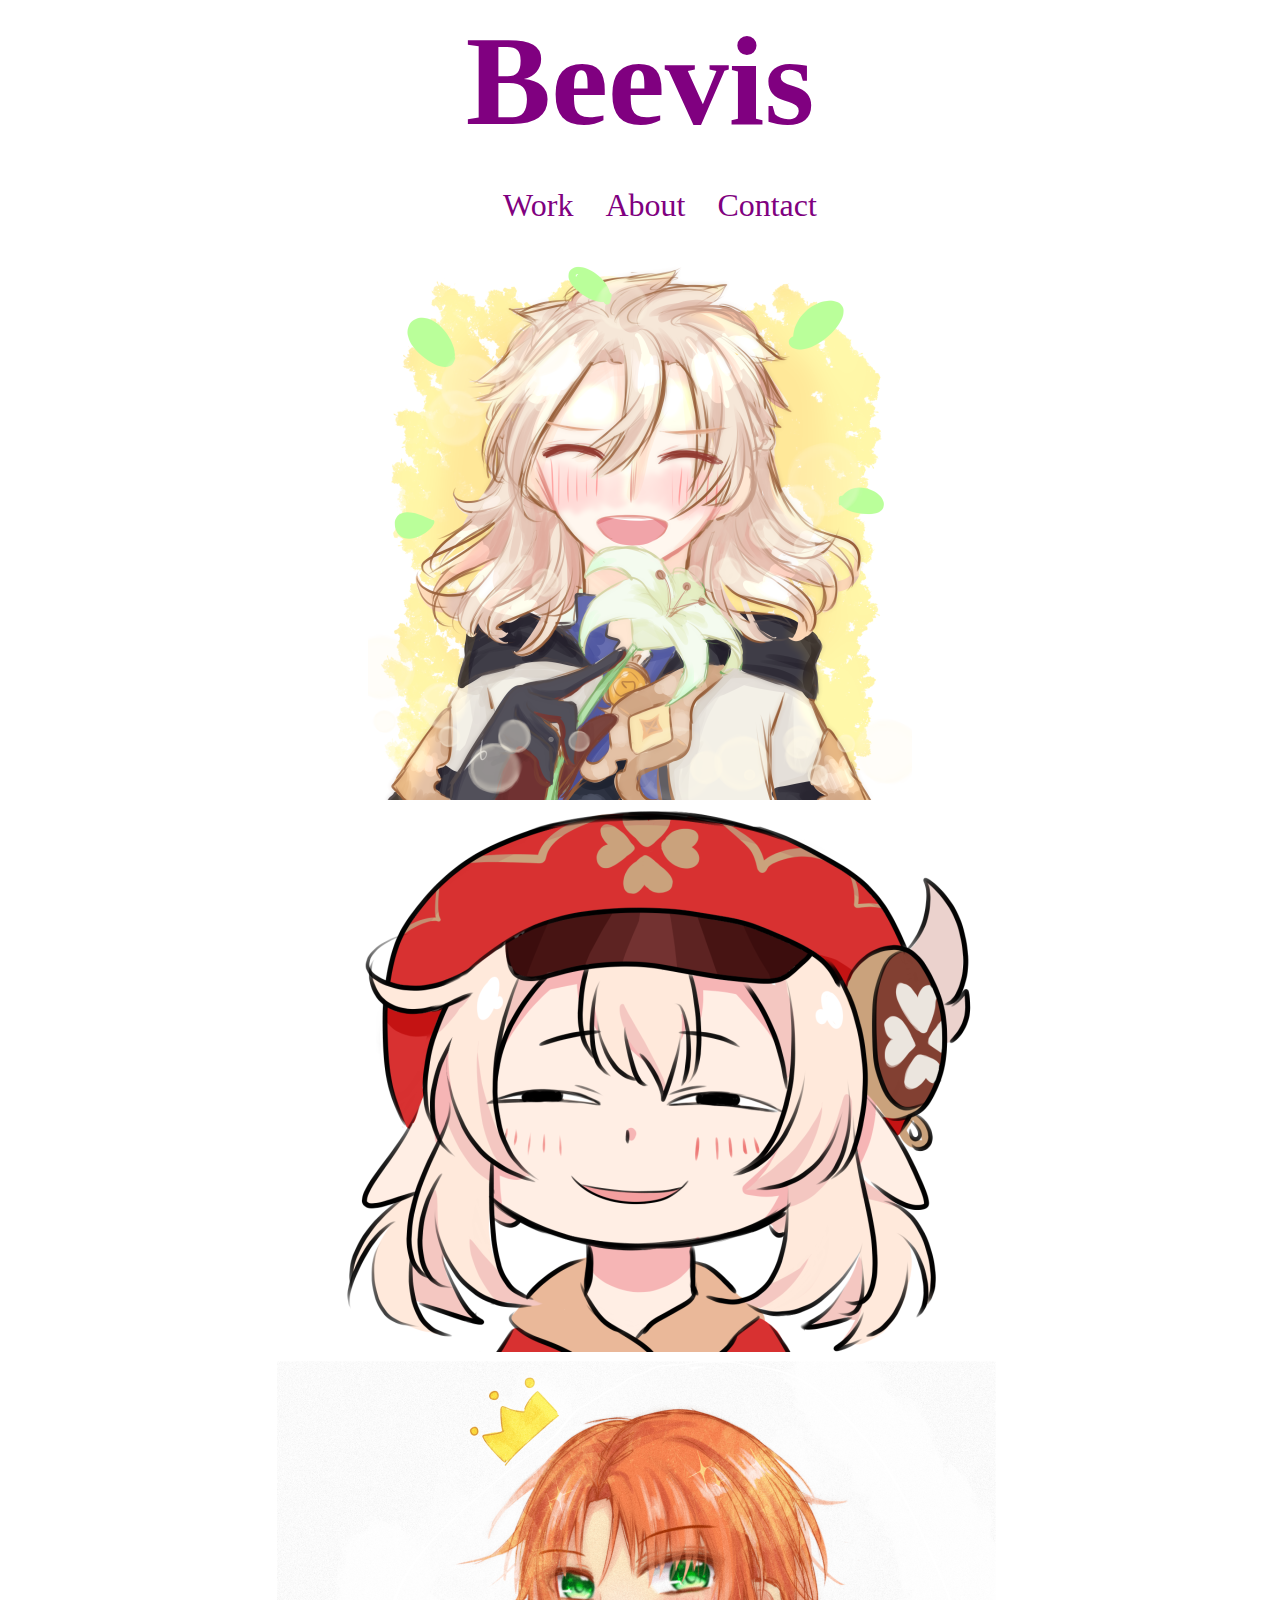
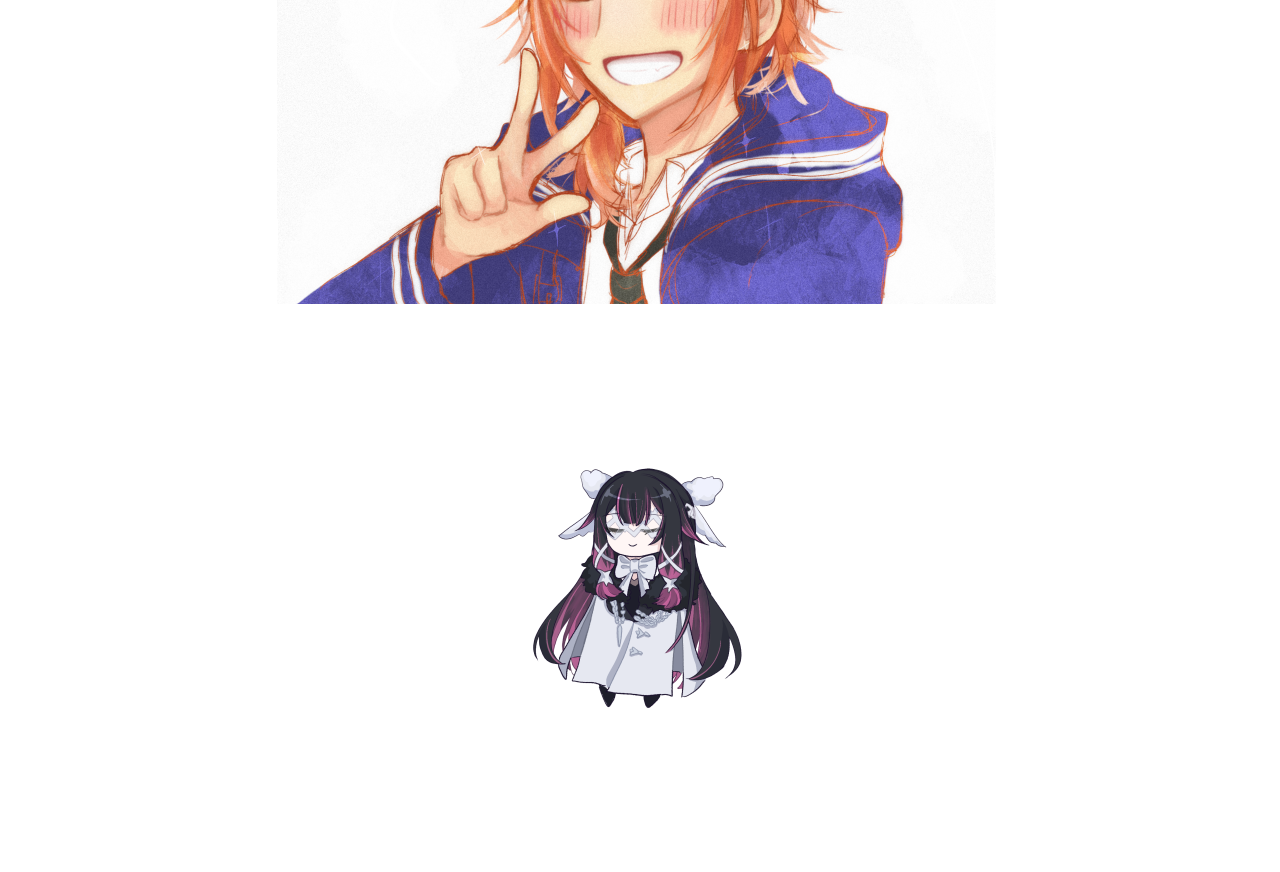
==== index.html @ bc6cbb52 "Add sample images and change image display layout" ====
<!DOCTYPE html>
<html lang="en">
<head>
    <meta charset="UTF-8">
    <meta name="viewport" content="width=device-width, initial-scale=1.0">
    <link rel="stylesheet" href="styles.css">
    <title>BeevisArt</title>
</head>
<body>
    <h1>Beevis</h1>
    <ul>
        <li><a href="/index.html">Work</a></li>
        <li><a href="/about.html">About</a></li>
        <li><a href="/contact.html">Contact</a></li>
    </ul>

    <div class="works">
       <div class="image">
        <img src="assets/albedo.png">
       </div>
       <div class="image">
        <img src="assets/klee.png">
       </div>
       <div class="image">
        <img src="assets/leo.png">
       </div>
       <div class="image">
        <img src="assets/ra.png">
       </div>
        
    </div>
</body>
</html>
---- styles.css ----
@font-face {
	font-family: rainyhearts;
	src: url('assets/rainyhearts.ttf');
}

body {
    background-color: white;
    text-align: center;
    font-family: rainyhearts;
    font-size: 32px;
    color: purple;
}

h1 {
    font-size: 128px;
    margin: 0;
    padding: 0;
}

ul {
    display: flex;
    justify-content: center;
    list-style-type: none;
    gap: 32px;
}

a, a:visited {
    color: purple;
    text-decoration: none;
}

.works {
    display: flex;
    flex-wrap: wrap;
    justify-content: center;
    margin: 0 8vh;
}
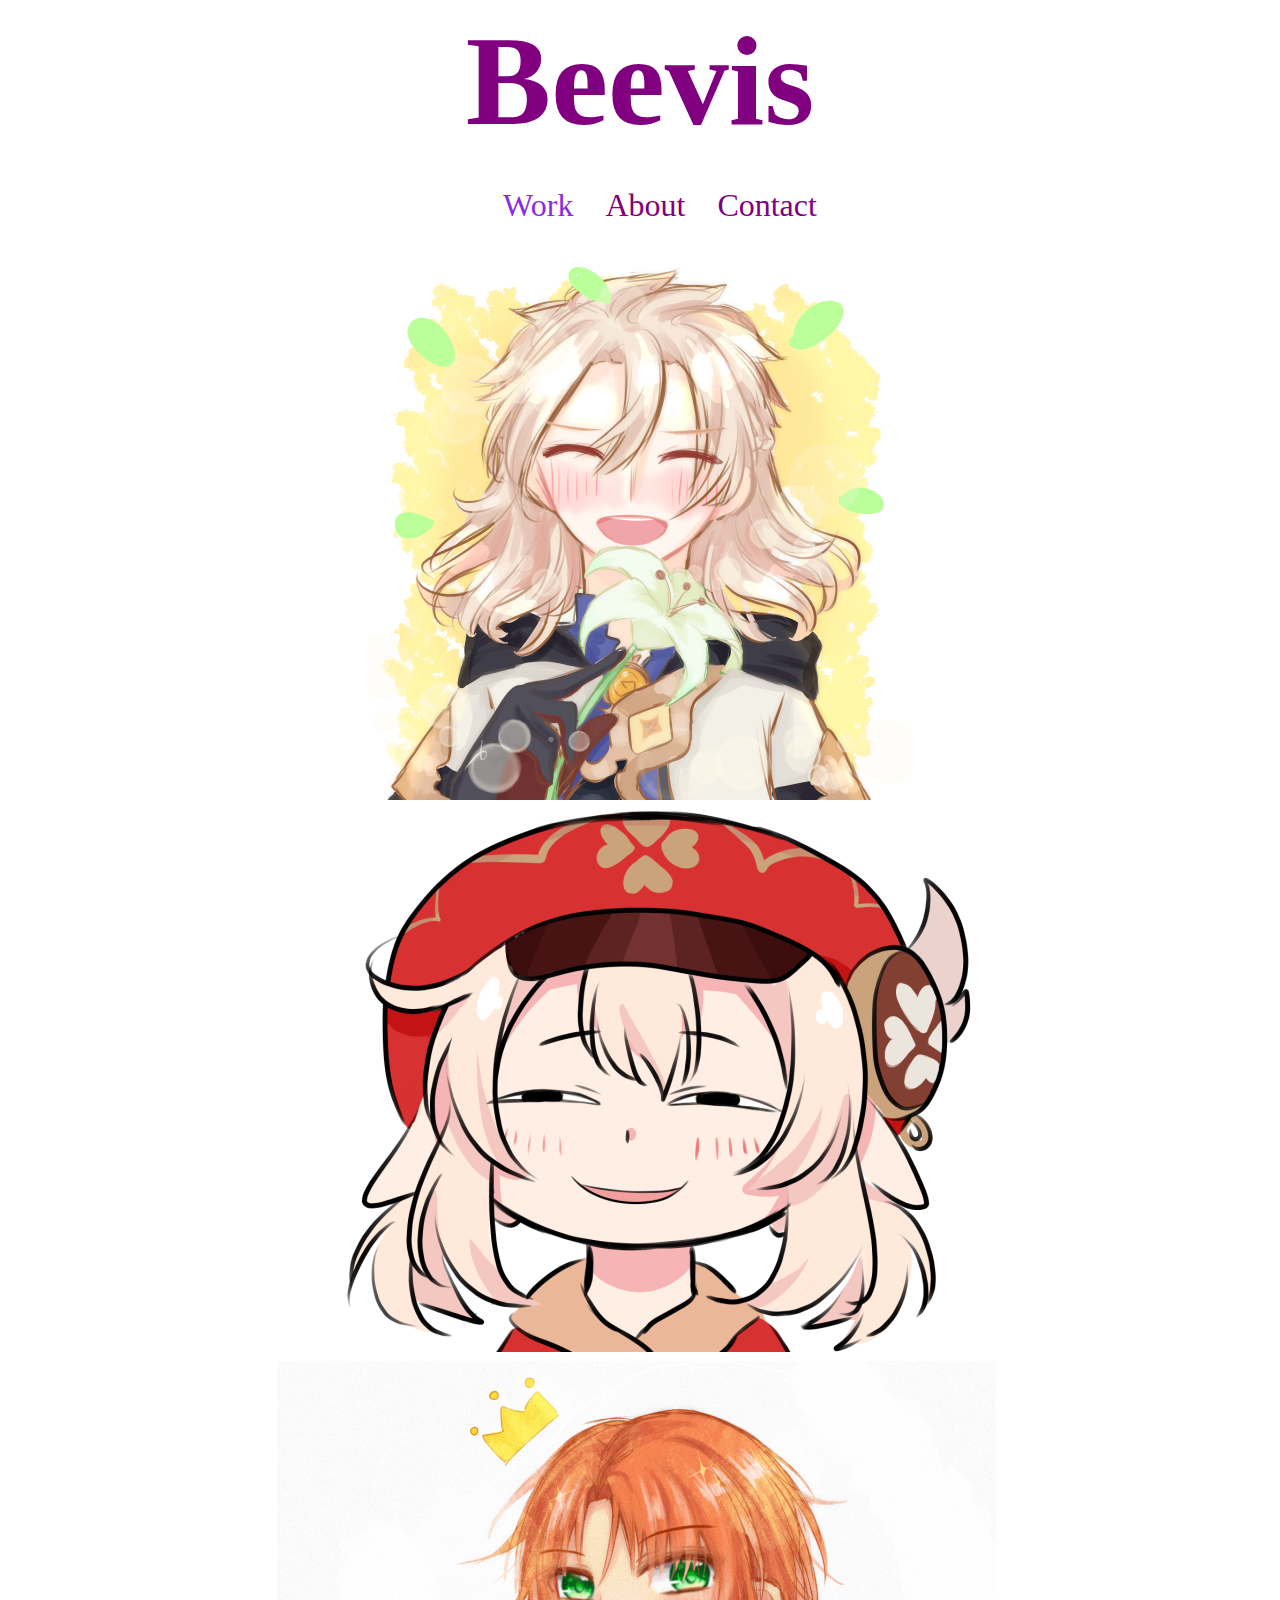
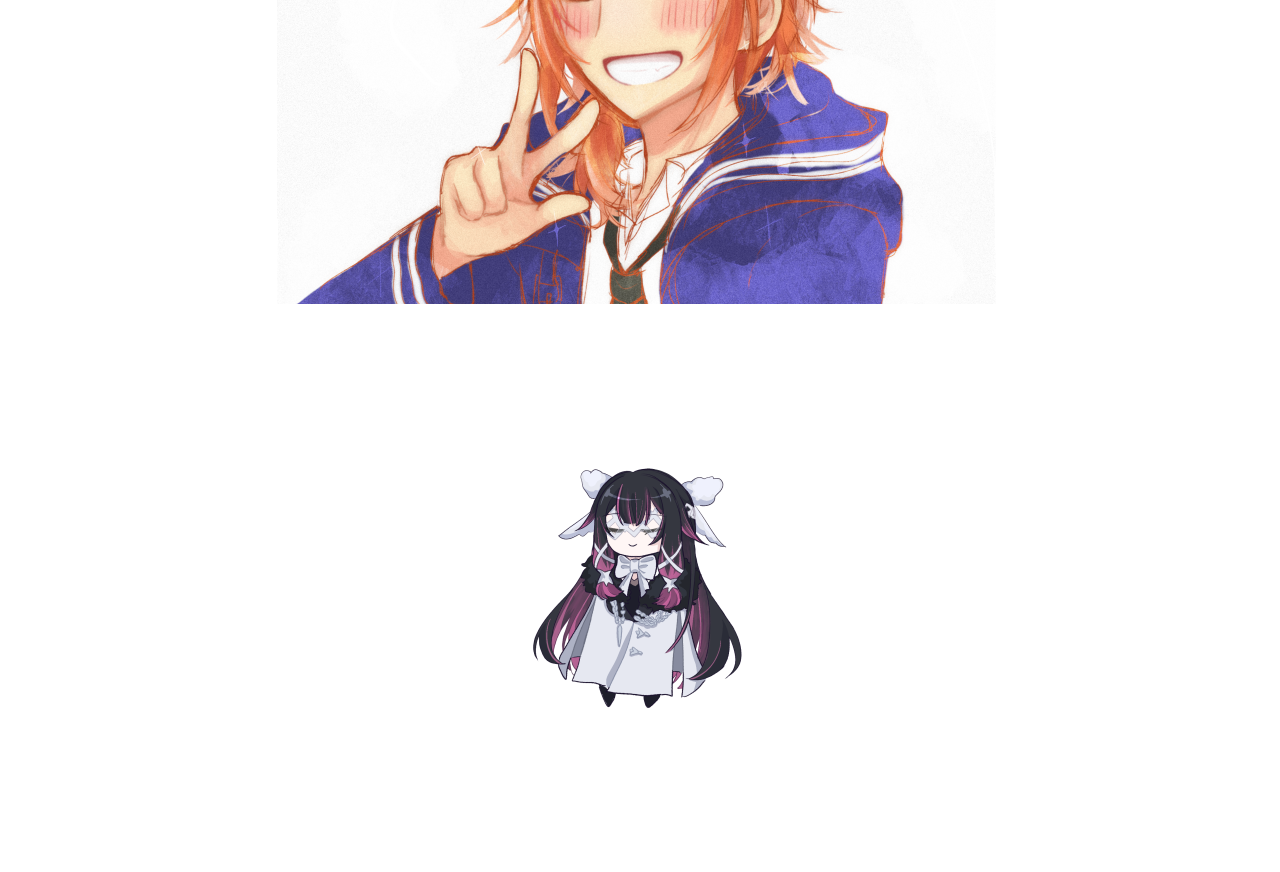
==== commit a0dc7200: "Complete contacts page" ====
--- a/index.html
+++ b/index.html
@@ -9,7 +9,7 @@
 <body>
     <h1>Beevis</h1>
     <ul>
-        <li><a href="/index.html">Work</a></li>
+        <li><a class="visiting" href="/index.html">Work</a></li>
         <li><a href="/about.html">About</a></li>
         <li><a href="/contact.html">Contact</a></li>
     </ul>
--- a/styles.css
+++ b/styles.css
@@ -29,9 +29,20 @@
     text-decoration: none;
 }
 
+a.visiting {
+    color: blueviolet;
+}
+
 .works {
     display: flex;
     flex-wrap: wrap;
     justify-content: center;
     margin: 0 8vh;
 }
+
+.icon {
+    width: 100px;
+    height: 100px;
+    margin: 0 32px;
+}
+
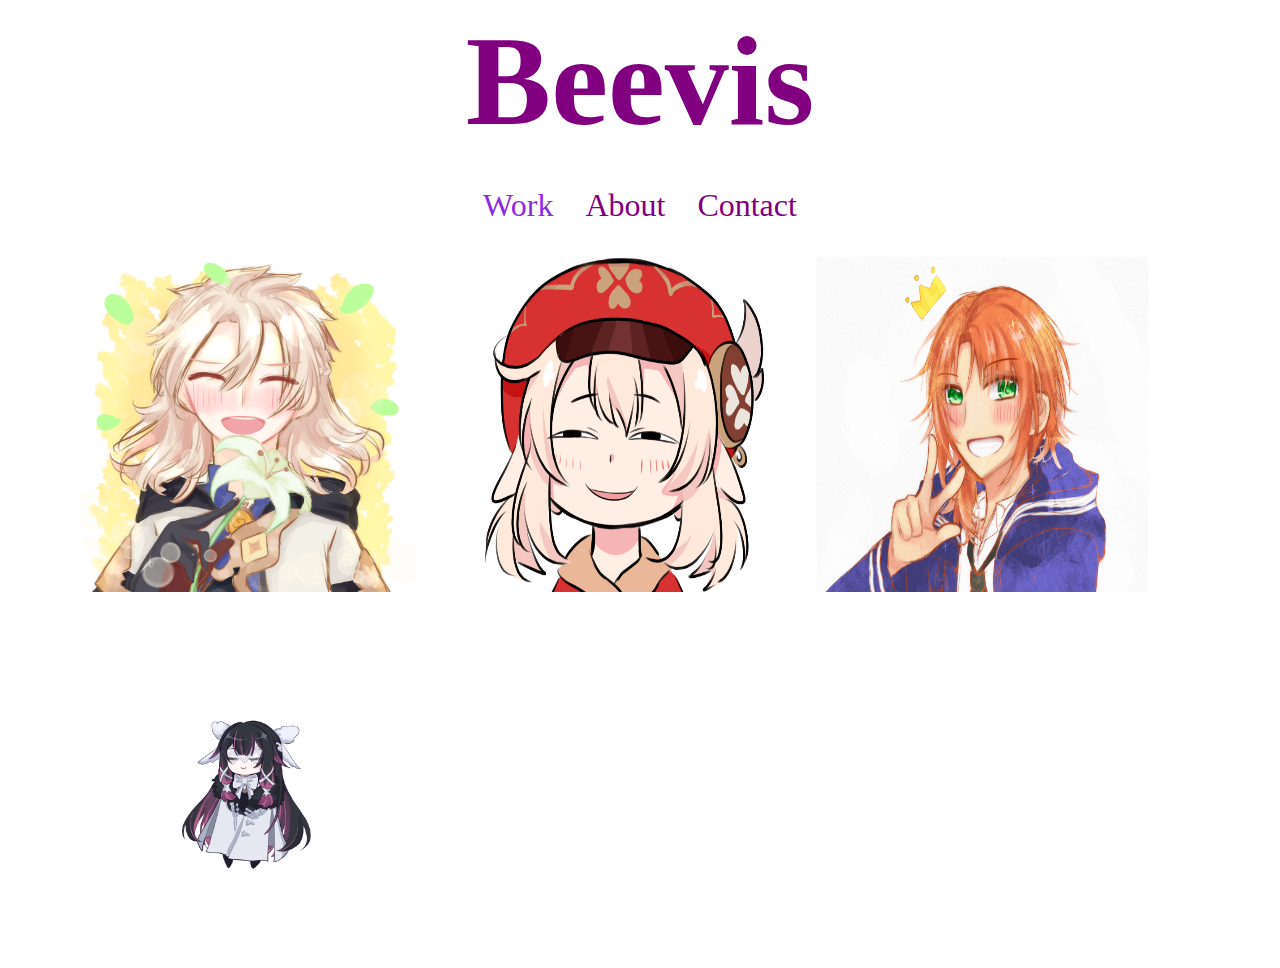
==== commit 7449c552: "fix sizing on work page; add browser icon" ====
--- a/index.html
+++ b/index.html
@@ -4,6 +4,7 @@
     <meta charset="UTF-8">
     <meta name="viewport" content="width=device-width, initial-scale=1.0">
     <link rel="stylesheet" href="styles.css">
+    <link rel="icon" type="x-icon" href="assets/avo-0.png">
     <title>BeevisArt</title>
 </head>
 <body>
@@ -15,19 +16,10 @@
     </ul>
 
     <div class="works">
-       <div class="image">
         <img src="assets/albedo.png">
-       </div>
-       <div class="image">
         <img src="assets/klee.png">
-       </div>
-       <div class="image">
         <img src="assets/leo.png">
-       </div>
-       <div class="image">
         <img src="assets/ra.png">
-       </div>
-        
     </div>
 </body>
 </html>--- a/styles.css
+++ b/styles.css
@@ -22,6 +22,7 @@
     justify-content: center;
     list-style-type: none;
     gap: 32px;
+    padding: 0;
 }
 
 a, a:visited {
@@ -35,10 +36,18 @@
 
 .works {
     display: flex;
+
     flex-wrap: wrap;
-    justify-content: center;
+    justify-content: left;
     margin: 0 8vh;
+    gap: 32px;
 }
+
+.works img {
+    width: 30%;
+    height: auto;
+}
+
 
 .icon {
     width: 100px;
@@ -46,3 +55,20 @@
     margin: 0 32px;
 }
 
+.about {
+    margin: 0 128px;
+    display: flex;
+    justify-content: center;
+}
+
+.desc {
+    text-align: left;
+    display: flex;
+    flex-wrap: wrap;
+    align-items: center;
+}
+.about img {
+    height: 25vw;
+    width: 50vh;
+}
+
